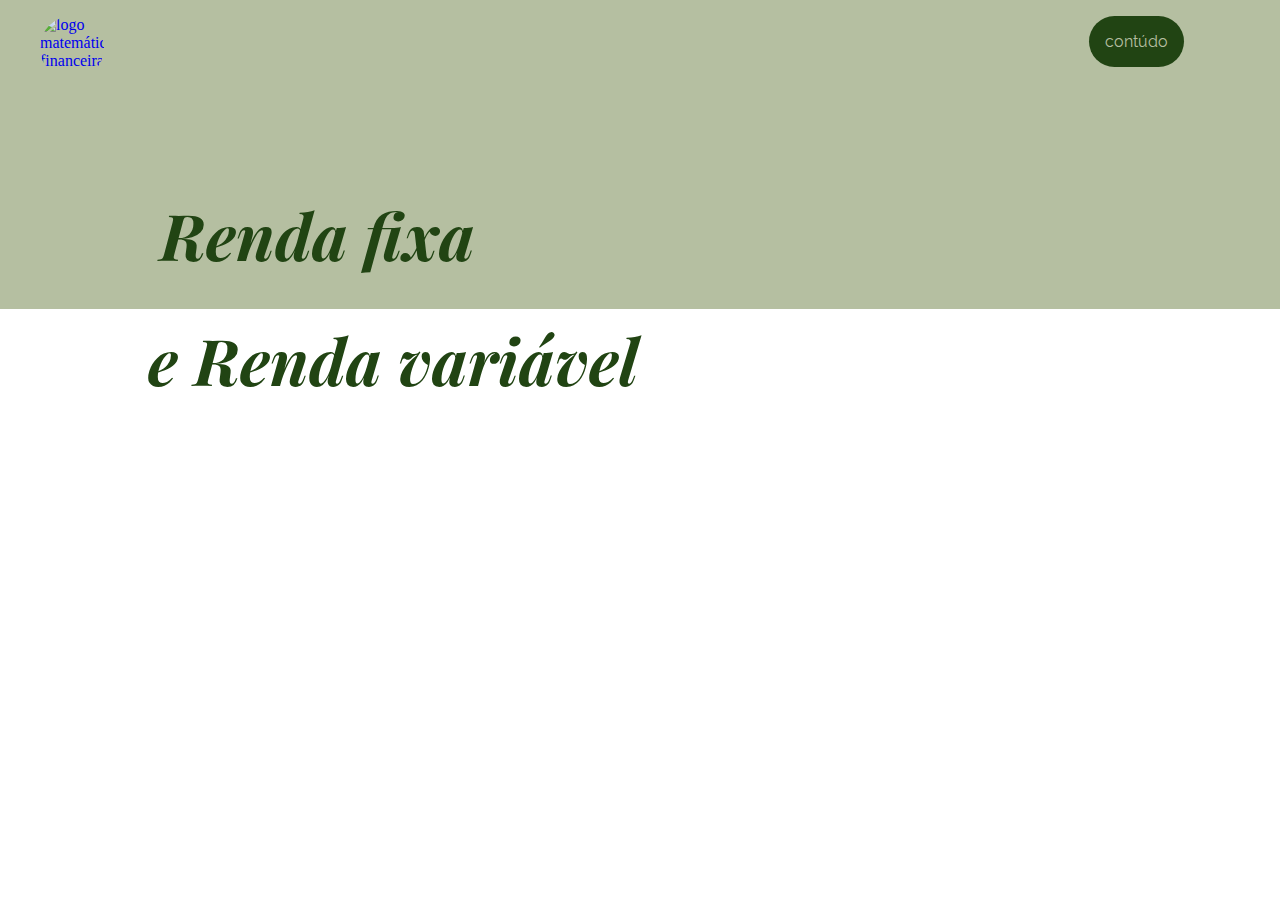
==== capa.html @ 7b49b718 "inicialização e finalização do projeto" ====
<!DOCTYPE html>
<html lang="en">
<head>
    <meta charset="UTF-8">
    <meta name="viewport" content="width=device-width, initial-scale=1.0">
    <title>Renda fixa e Variável</title>
    <link rel="stylesheet" href="capa.css">
    <link rel="preconnect" href="https://fonts.googleapis.com">
    <link rel="preconnect" href="https://fonts.gstatic.com" crossorigin>
    <link href="https://fonts.googleapis.com/css2?family=Playfair+Display:ital,wght@0,400..900;1,400..900&family=Raleway:ital,wght@0,100..900;1,100..900&display=swap" rel="stylesheet">
</head>

<div class="completo">

<h1 class="fixo">Renda fixa </h1>
<h1 class="variavel">e Renda variável</h1>


<div class="sumario">
  <a href="http://127.0.0.1:5500/index.html">contúdo</a>
</div>

<div class="home">
  <a href="./index.html"><img src="https://pbs.twimg.com/profile_images/1665081532455821312/Yh2qs3r3_400x400.jpg" alt="logo matemática financeira">
  </a>
</div>
</div>
</body>
<html>
---- capa.css ----
*{
    padding: 0;
    margin: 0;
    box-sizing: border-box;
}
:root{
   --medium-green: #214413;
    --light-green: #b5bfa1;
}
.completo{
    display: flex;
    flex-direction: column;
}
.fixo{
    padding: 12rem 2rem 2rem 10rem;
    background-color: #b5bfa1;
    font-family: 'Playfair Display', serif;
    font-size: 4rem;
    font-style: italic;
    color: #214413;
    flex-direction: column;
}

.variavel{
    padding: 0.5rem;
    margin-left: 8.75rem;
    font-family: 'Playfair Display', serif;
    font-size: 4rem;
    font-style: italic;
    color: #214413;
    flex-direction: column;
}


img{
    width: 2.5rem;
    height: 2.5rem;
}

.sumario a{
    position: absolute;
    right: 6rem;
    top: 1rem;
    flex-direction: row;

    padding: 1rem;
    background-color: var(--medium-green);
    border-radius: 2rem;
    color: var(--light-green);
    text-decoration: none;
    font-family: "Raleway", sans-serif;
    font-size: 1rem;
}

.home a img{
    position: absolute;
    left: 2.5rem;
    top: 1rem;
    border-radius: 3rem;
    height: 4rem;
    width: 4rem;
}
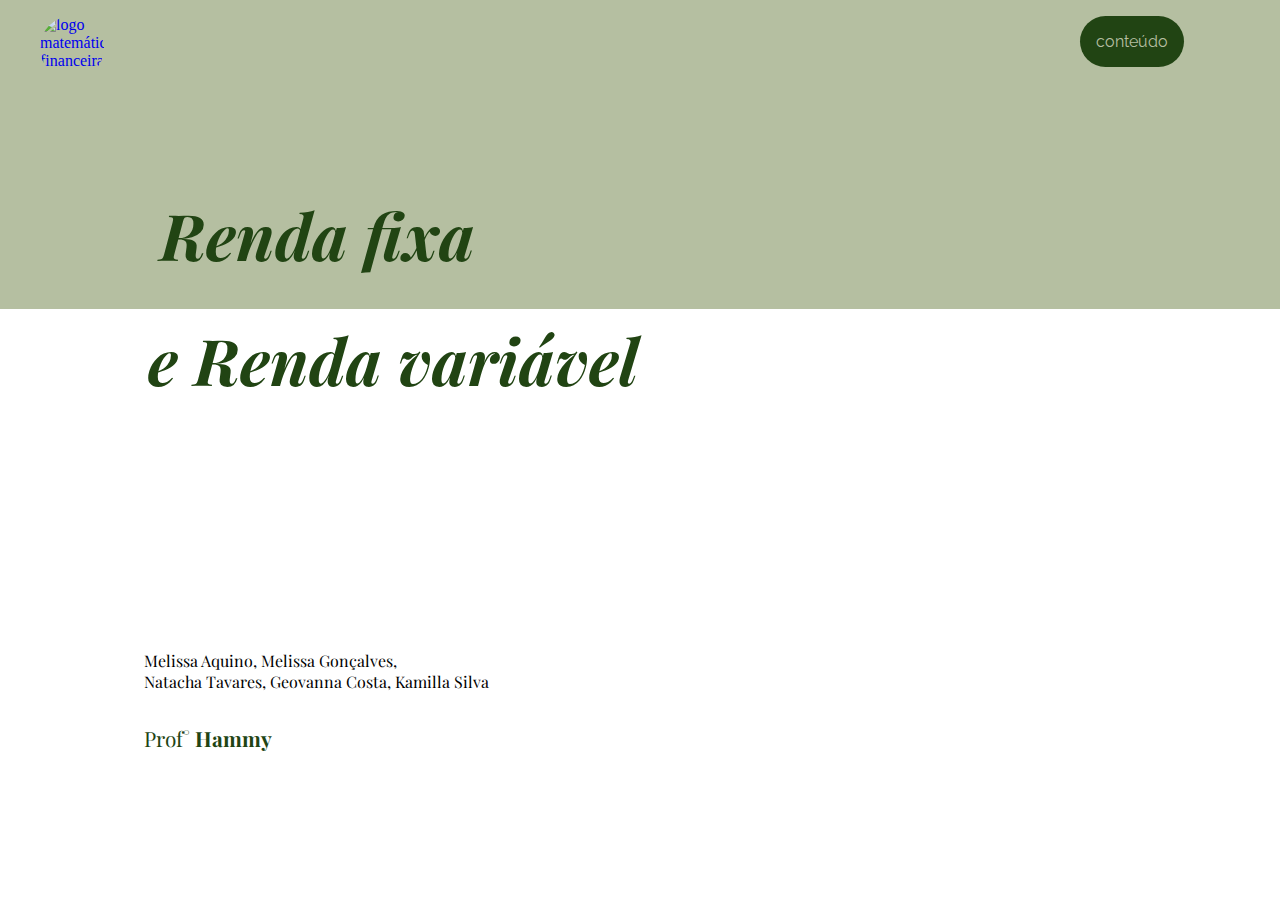
==== commit fabfd867: "ultimo commit do css com tudo alterado bla bla bla" ====
--- a/capa.html
+++ b/capa.html
@@ -16,9 +16,20 @@
 <h1 class="variavel">e Renda variável</h1>
 
 
-<div class="sumario">
-  <a href="http://127.0.0.1:5500/index.html">contúdo</a>
+<div class="conteudo">
+  <a href="http://127.0.0.1:5500/index.html">conteúdo</a>
 </div>
+
+
+<div class="nomes">
+
+  <p>Melissa Aquino, Melissa Gonçalves, <br>  Natacha Tavares, Geovanna Costa, Kamilla Silva</p>
+ </div>
+
+ <div class="hammy">
+  <p>Prof° <strong>Hammy</strong></p>
+ </div>
+
 
 <div class="home">
   <a href="./index.html"><img src="https://pbs.twimg.com/profile_images/1665081532455821312/Yh2qs3r3_400x400.jpg" alt="logo matemática financeira">
--- a/capa.css
+++ b/capa.css
@@ -37,7 +37,7 @@
     height: 2.5rem;
 }
 
-.sumario a{
+.conteudo a{
     position: absolute;
     right: 6rem;
     top: 1rem;
@@ -59,4 +59,22 @@
     border-radius: 3rem;
     height: 4rem;
     width: 4rem;
+}
+
+.nomes {
+
+    font-family: 'Playfair Display', serif;
+    margin-top: 15rem;
+    margin-left: 9rem;
+   
+
+}
+
+.hammy{
+
+    font-family: 'Playfair Display', serif;
+    margin-top: 2rem;
+    margin-left: 9rem;
+    color: var(--medium-green);
+    font-size: 1.3rem;
 }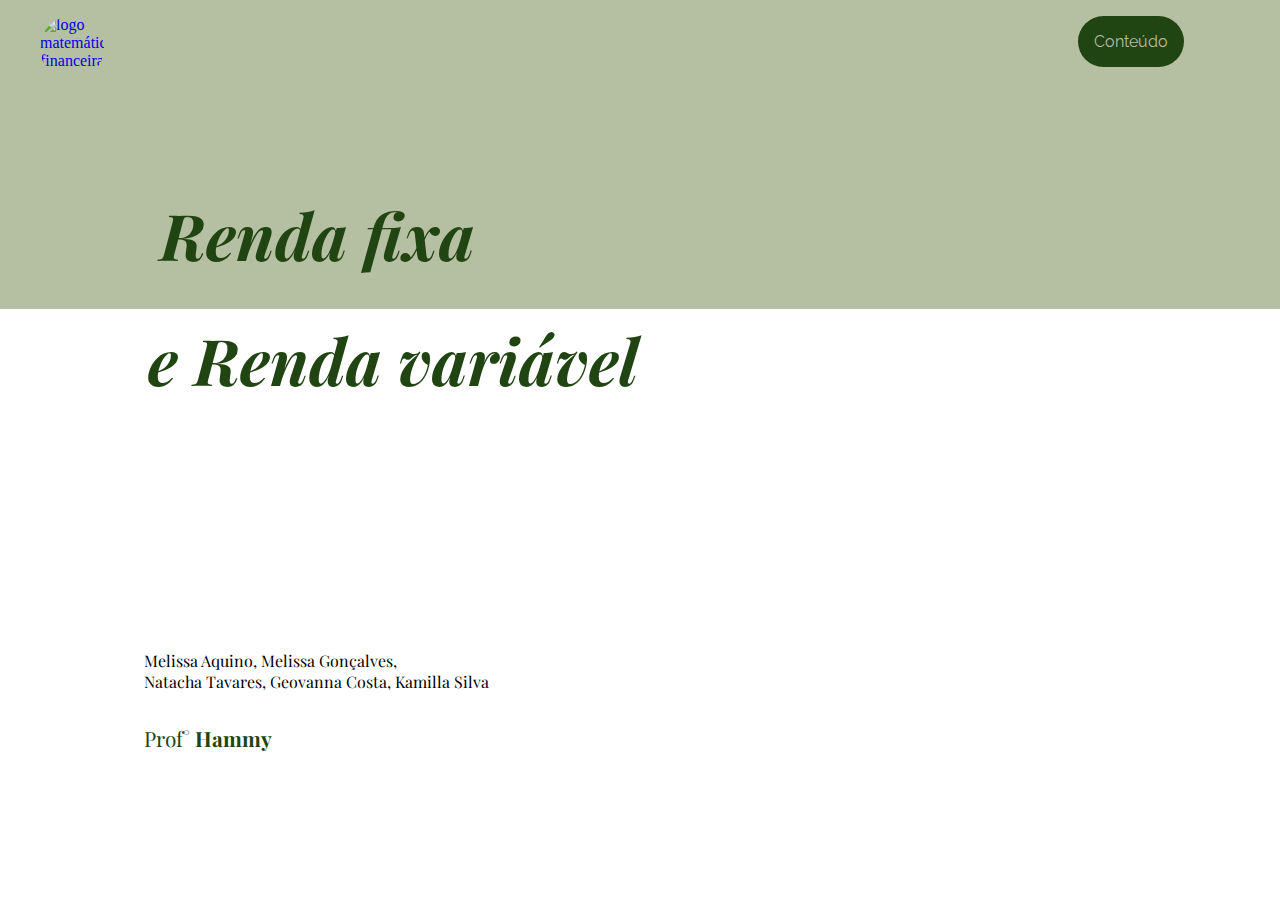
==== commit 6743b433: "SOCORROOOOOOOOOOOOOOOOO" ====
--- a/capa.html
+++ b/capa.html
@@ -17,7 +17,7 @@
 
 
 <div class="conteudo">
-  <a href="http://127.0.0.1:5500/index.html">conteúdo</a>
+  <a href="./conteudo/index.html">Conteúdo</a>
 </div>
 
 
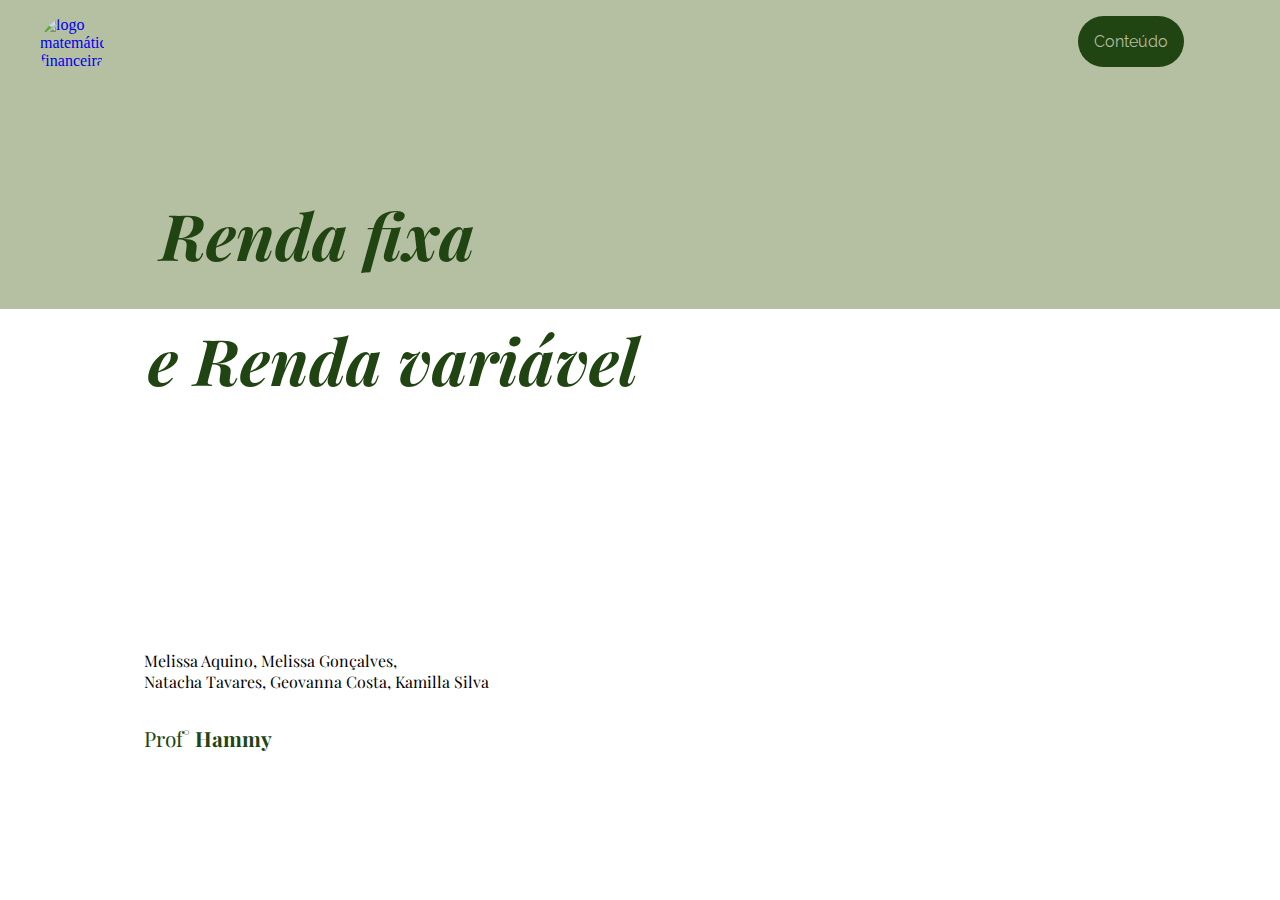
==== commit 929bb75d: "fim do projeto" ====
--- a/capa.html
+++ b/capa.html
@@ -23,7 +23,7 @@
 
 <div class="nomes">
 
-  <p>Melissa Aquino, Melissa Gonçalves, <br>  Natacha Tavares, Geovanna Costa, Kamilla Silva</p>
+  <p>Melissa Aquino, Melissa Gonçalves, <br> Natacha Tavares, Geovanna Costa, Kamilla Silva</p>
  </div>
 
  <div class="hammy">
